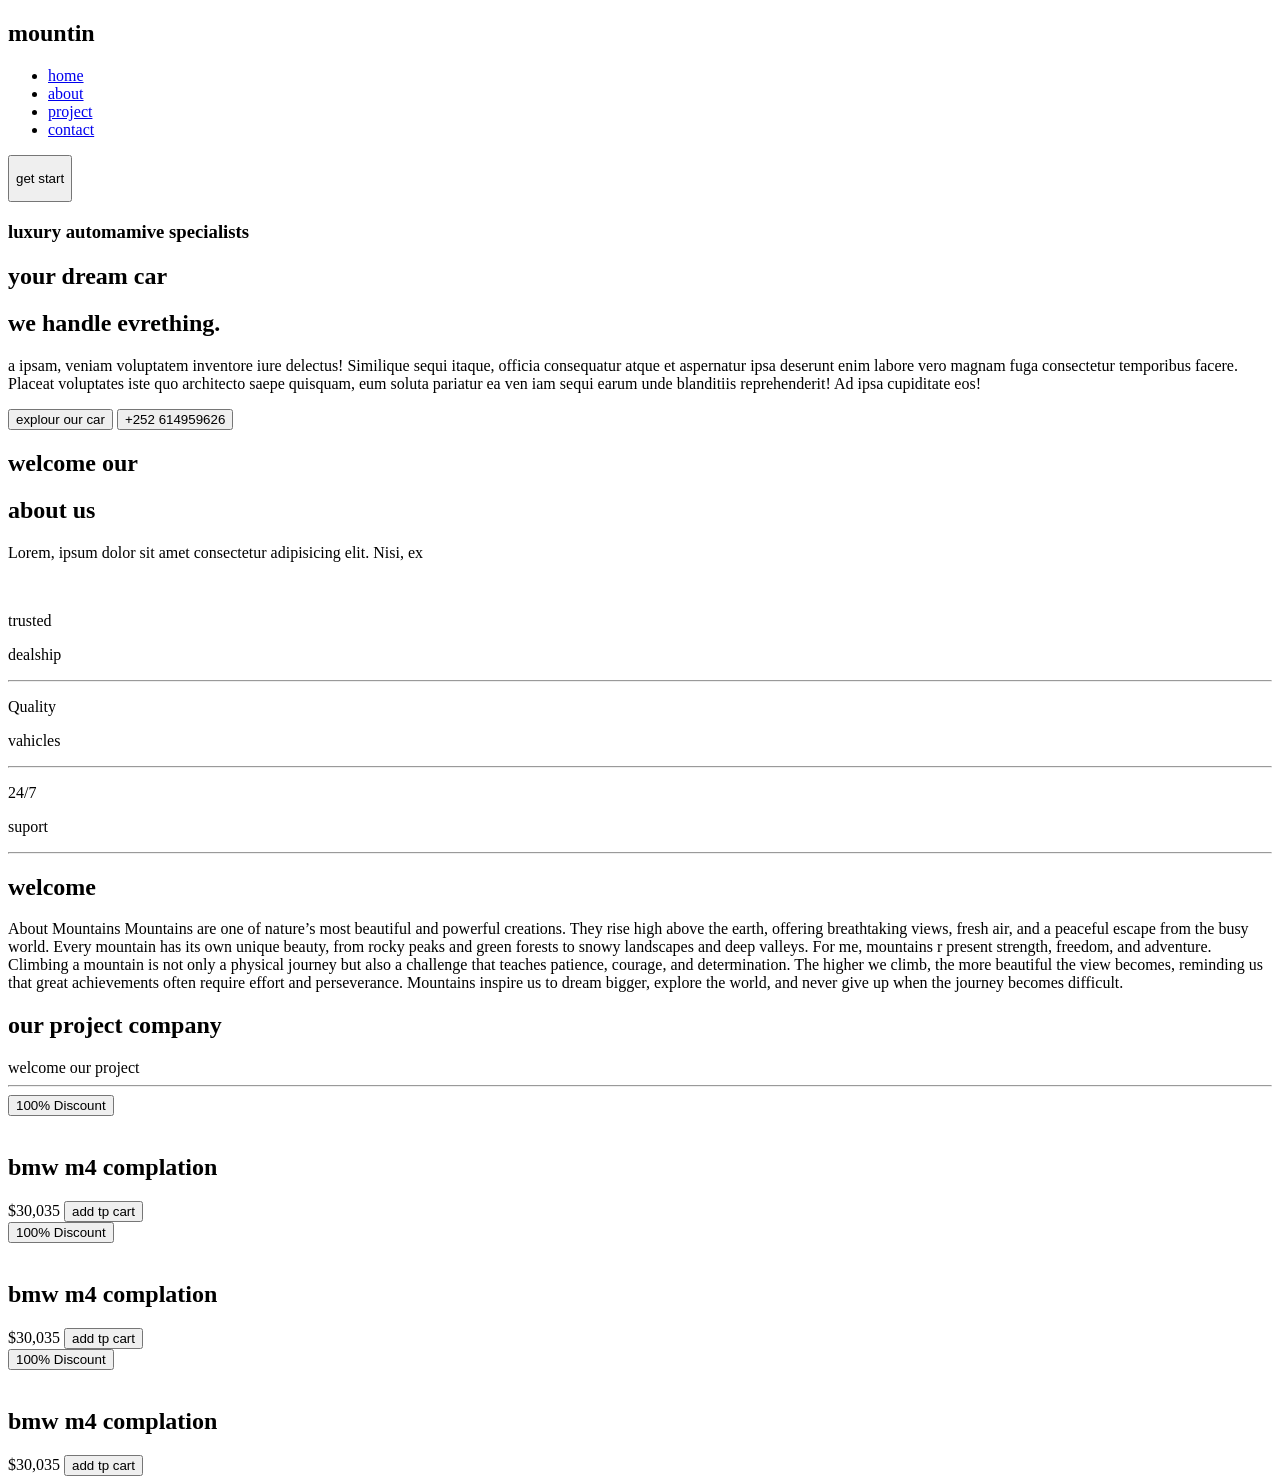
==== index.html @ 40935b39 "Add files via upload" ====
<!DOCTYPE html>
<html lang="en">
<head>
    <meta charset="UTF-8">
    <meta name="viewport" content="width=device-width, initial-scale=1.0">
    <title>Document</title>
    <link rel="stylesheet" href="index.css">
    <link rel="stylesheet" href="https://cdnjs.cloudflare.com/ajax/libs/font-awesome/7.3.1/css/all.min.css" integrity="sha512-QeR2VH+lsBE5LSAe1Q5EnTBbe7XTBubt8dG93Y7gidSgdMCr8nVqKcfKAMyN96SV8KDbZVTDXChatu5G2KQGzg==" crossorigin="anonymous" referrerpolicy="no-referrer">
</head>
<body>
    <section id="home">
        <header id="head">
            <div class="navbar">
                <div class="navbar-flex">
                    <div class="logo"><h1><span>m</span>ountin</h1></div>
                    <ul>
                        <li><a href="#">home</a></li>
                        <li><a href="#">about</a></li>
                        <li><a href="#">project</a></li>
                        <li><a href="#">contact</a></li>
                    </ul>
                    <button><p><i class="fa-solid fa-bars"></i>get start   <i class="fa-solid fa-arrow-right-long"></i></p></button>
                </div>
            </div>
        </header>
        <div class="title">
            <h3>luxury automamive specialists</h3>
            <h1>your dream car</h1>
            <h1><span>we handle evrething.</span></h1>
            <p>a ipsam, veniam voluptatem inventore iure delectus! Similique sequi itaque, officia consequatur atque et aspernatur ipsa deserunt enim labore vero magnam fuga consectetur temporibus facere. Placeat voluptates iste quo architecto saepe quisquam, eum soluta pariatur ea ven
               iam sequi earum unde blanditiis reprehenderit! Ad ipsa cupiditate eos!</p>
               <div class="boton">
                <button>explour our car<i class="fa-solid fa-cart-shopping"></i></button>
                <button>+252 614959626<i class="fa-solid fa-phone"></i></button>
               </div>
        </div>
    </section>
    <section id="aboutme">
        <div class="about">
            <div class="about-text">
                <h1>welcome our<i class="fa-solid fa-handshake"></i></h1>
                <h2><i class="fa-solid fa-users"></i>about us</h2>
                <p>Lorem, ipsum dolor sit amet consectetur adipisicing elit. Nisi, ex</p>
            </div>
            <div class="about-flex">
                <div class="about-img"><img src="mm.png" alt=""></div>
                <div class="about-title">
                    <div class="icons">
                        <div class="icon1">
                            <i class="fa-solid fa-gear"></i>
                            <p>trusted</p>
                            <p>dealship</p>
                            <hr>
                        </div>
                        <div class="icon1">
                            <i class="fa-solid fa-shield-halved"></i>
                            <p>Quality</p>
                            <p>vahicles</p>
                            <hr>
                        </div>
                        <div class="icon1">
                            <i class="fa-solid fa-headphones"></i>
                            <p>24/7</p>
                            <p>suport</p>
                            <hr>
                        </div>
                    </div>
                    <h2>welcome<i class="fa-solid fa-handshake"></i></h2> 
                    <p>About Mountains
Mountains are one of nature’s most beautiful and powerful creations. They rise high above the earth, offering breathtaking views, fresh air, and a peaceful escape from the busy world. Every mountain has its own unique beauty, from rocky peaks and green forests to snowy landscapes and deep valleys.

For me, mountains r 
present strength, freedom, and adventure. Climbing a mountain is not only a physical journey but also a challenge that teaches patience, courage, and determination. The higher we climb, the more beautiful the view becomes, reminding us that great achievements often require effort and perseverance.

Mountains inspire us to dream bigger, explore
the world, and never give 
up when the journey becomes difficult.</p>
                </div>
            </div>
        </div>
    </section>
    <section id="project">
        <div class="project-title">
            <h1>our project company</h1>
            welcome our project
            <hr>
        </div>
        <div class="project-car">
            <div class="projectcar-flex">
                <div class="card">
                    
                    <div class="card-img">
                        <div class="utun"><button>100% Discount<i class="fa-solid fa-earth-americas"></i></button></div>
                        <img src="mm.png" alt="">
                        <div class="card-text">
                            <h2>bmw m4 complation</h2>
                        <span>
                            $30,035
                        </span>
                        <button>add tp cart <i class="fa-solid fa-cart-shopping"></i></button>
                        </div>
                    </div>
                </div>
                <div class="card">
                    
                    <div class="card-img">
                        <div class="utun"><button>100% Discount<i class="fa-solid fa-earth-americas"></i></button></div>
                        <img src="mm.png" alt="">
                        <div class="card-text">
                            <h2>bmw m4 complation</h2>
                        <span>
                            $30,035
                        </span>
                        <button>add tp cart <i class="fa-solid fa-cart-shopping"></i></button>
                        </div>
                    </div>
                </div>
                <div class="card">
                    
                    <div class="card-img">
                        <div class="utun"><button>100% Discount<i class="fa-solid fa-earth-americas"></i></button></div>
                        <img src="mm.png" alt="">
                        <div class="card-text">
                            <h2>bmw m4 complation</h2>
                        <span>
                            $30,035
                        </span>
                        <button>add tp cart <i class="fa-solid fa-cart-shopping"></i></button>
                        </div>
                    </div>
                </div>
            </div>
        </div>
    </section>
</body>
</html>
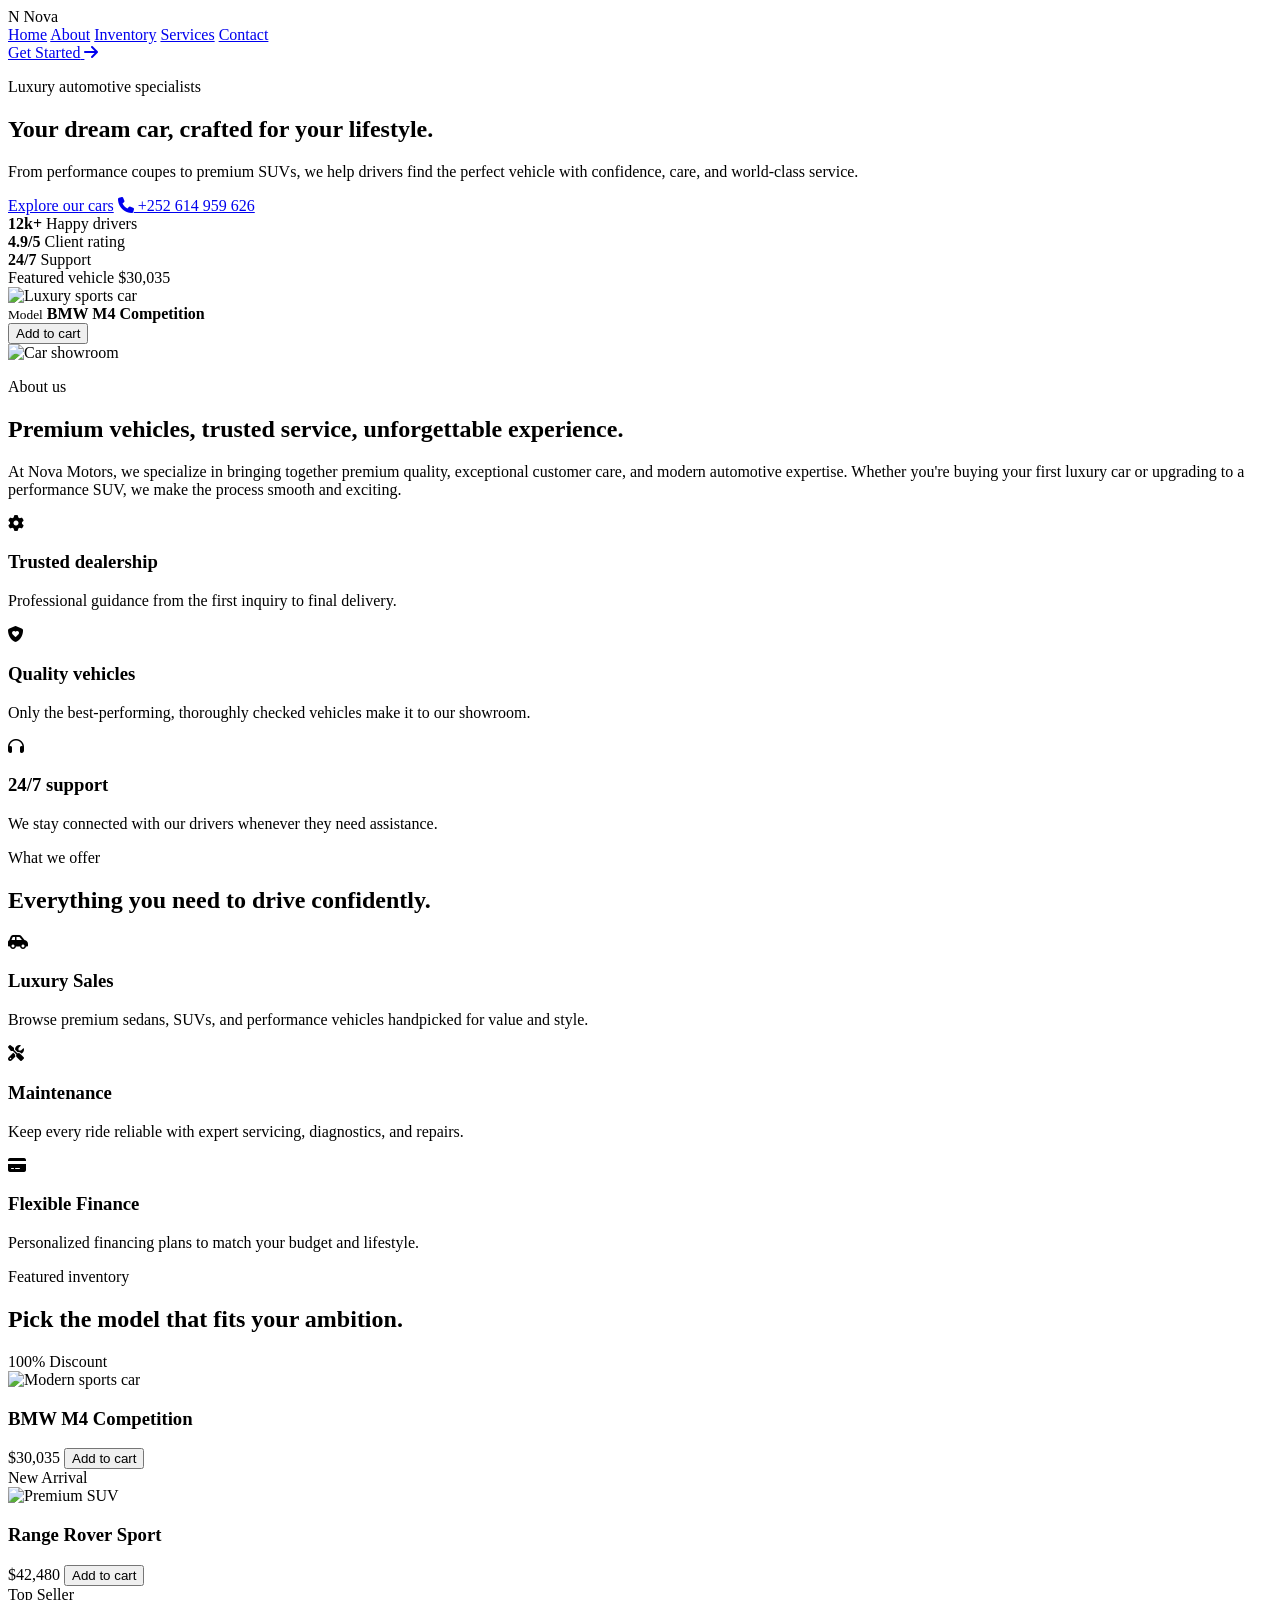
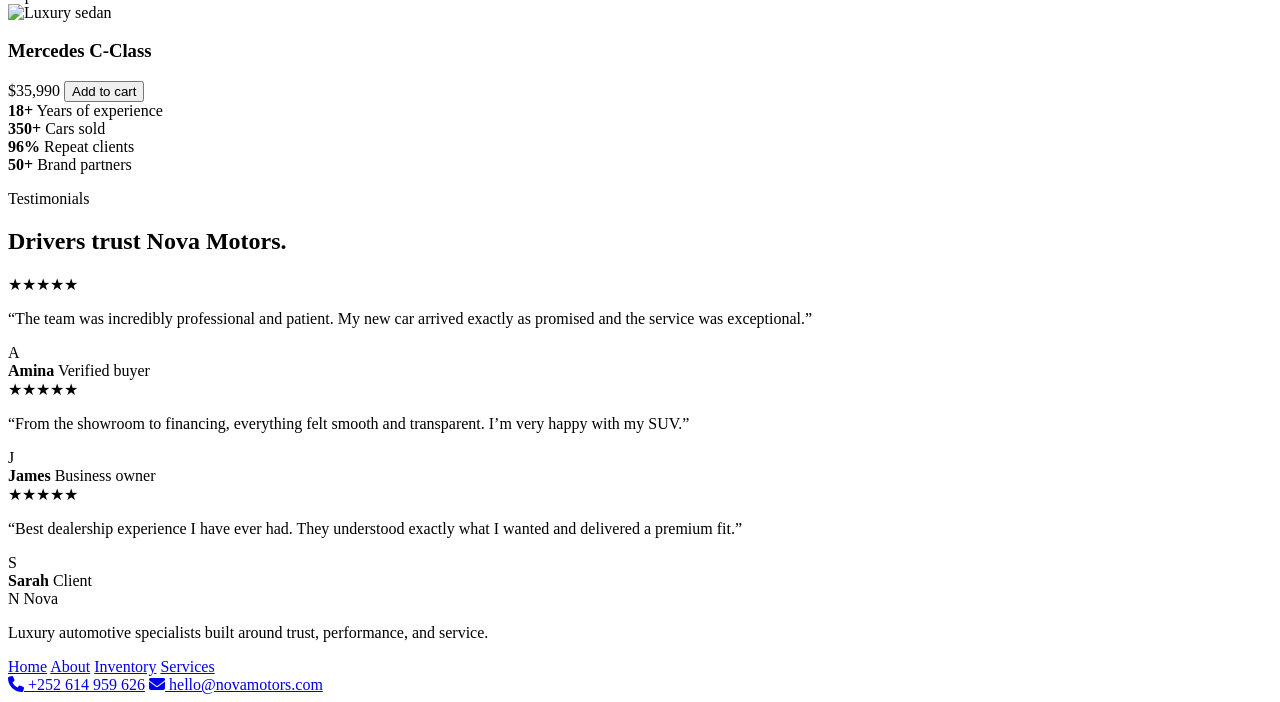
==== commit 9986b7d4: "Update the automotive landing page with a modern luxury dealership design and responsive layout." ====
--- a/index.html
+++ b/index.html
@@ -1,136 +1,343 @@
-<!DOCTYPE html>
-<html lang="en">
-<head>
-    <meta charset="UTF-8">
-    <meta name="viewport" content="width=device-width, initial-scale=1.0">
-    <title>Document</title>
-    <link rel="stylesheet" href="index.css">
-    <link rel="stylesheet" href="https://cdnjs.cloudflare.com/ajax/libs/font-awesome/7.3.1/css/all.min.css" integrity="sha512-QeR2VH+lsBE5LSAe1Q5EnTBbe7XTBubt8dG93Y7gidSgdMCr8nVqKcfKAMyN96SV8KDbZVTDXChatu5G2KQGzg==" crossorigin="anonymous" referrerpolicy="no-referrer">
-</head>
-<body>
-    <section id="home">
-        <header id="head">
-            <div class="navbar">
-                <div class="navbar-flex">
-                    <div class="logo"><h1><span>m</span>ountin</h1></div>
-                    <ul>
-                        <li><a href="#">home</a></li>
-                        <li><a href="#">about</a></li>
-                        <li><a href="#">project</a></li>
-                        <li><a href="#">contact</a></li>
-                    </ul>
-                    <button><p><i class="fa-solid fa-bars"></i>get start   <i class="fa-solid fa-arrow-right-long"></i></p></button>
-                </div>
-            </div>
-        </header>
-        <div class="title">
-            <h3>luxury automamive specialists</h3>
-            <h1>your dream car</h1>
-            <h1><span>we handle evrething.</span></h1>
-            <p>a ipsam, veniam voluptatem inventore iure delectus! Similique sequi itaque, officia consequatur atque et aspernatur ipsa deserunt enim labore vero magnam fuga consectetur temporibus facere. Placeat voluptates iste quo architecto saepe quisquam, eum soluta pariatur ea ven
-               iam sequi earum unde blanditiis reprehenderit! Ad ipsa cupiditate eos!</p>
-               <div class="boton">
-                <button>explour our car<i class="fa-solid fa-cart-shopping"></i></button>
-                <button>+252 614959626<i class="fa-solid fa-phone"></i></button>
-               </div>
-        </div>
-    </section>
-    <section id="aboutme">
-        <div class="about">
-            <div class="about-text">
-                <h1>welcome our<i class="fa-solid fa-handshake"></i></h1>
-                <h2><i class="fa-solid fa-users"></i>about us</h2>
-                <p>Lorem, ipsum dolor sit amet consectetur adipisicing elit. Nisi, ex</p>
-            </div>
-            <div class="about-flex">
-                <div class="about-img"><img src="mm.png" alt=""></div>
-                <div class="about-title">
-                    <div class="icons">
-                        <div class="icon1">
-                            <i class="fa-solid fa-gear"></i>
-                            <p>trusted</p>
-                            <p>dealship</p>
-                            <hr>
-                        </div>
-                        <div class="icon1">
-                            <i class="fa-solid fa-shield-halved"></i>
-                            <p>Quality</p>
-                            <p>vahicles</p>
-                            <hr>
-                        </div>
-                        <div class="icon1">
-                            <i class="fa-solid fa-headphones"></i>
-                            <p>24/7</p>
-                            <p>suport</p>
-                            <hr>
-                        </div>
-                    </div>
-                    <h2>welcome<i class="fa-solid fa-handshake"></i></h2> 
-                    <p>About Mountains
-Mountains are one of nature’s most beautiful and powerful creations. They rise high above the earth, offering breathtaking views, fresh air, and a peaceful escape from the busy world. Every mountain has its own unique beauty, from rocky peaks and green forests to snowy landscapes and deep valleys.
-
-For me, mountains r 
-present strength, freedom, and adventure. Climbing a mountain is not only a physical journey but also a challenge that teaches patience, courage, and determination. The higher we climb, the more beautiful the view becomes, reminding us that great achievements often require effort and perseverance.
-
-Mountains inspire us to dream bigger, explore
-the world, and never give 
-up when the journey becomes difficult.</p>
-                </div>
-            </div>
-        </div>
-    </section>
-    <section id="project">
-        <div class="project-title">
-            <h1>our project company</h1>
-            welcome our project
-            <hr>
-        </div>
-        <div class="project-car">
-            <div class="projectcar-flex">
-                <div class="card">
-                    
-                    <div class="card-img">
-                        <div class="utun"><button>100% Discount<i class="fa-solid fa-earth-americas"></i></button></div>
-                        <img src="mm.png" alt="">
-                        <div class="card-text">
-                            <h2>bmw m4 complation</h2>
-                        <span>
-                            $30,035
-                        </span>
-                        <button>add tp cart <i class="fa-solid fa-cart-shopping"></i></button>
-                        </div>
-                    </div>
-                </div>
-                <div class="card">
-                    
-                    <div class="card-img">
-                        <div class="utun"><button>100% Discount<i class="fa-solid fa-earth-americas"></i></button></div>
-                        <img src="mm.png" alt="">
-                        <div class="card-text">
-                            <h2>bmw m4 complation</h2>
-                        <span>
-                            $30,035
-                        </span>
-                        <button>add tp cart <i class="fa-solid fa-cart-shopping"></i></button>
-                        </div>
-                    </div>
-                </div>
-                <div class="card">
-                    
-                    <div class="card-img">
-                        <div class="utun"><button>100% Discount<i class="fa-solid fa-earth-americas"></i></button></div>
-                        <img src="mm.png" alt="">
-                        <div class="card-text">
-                            <h2>bmw m4 complation</h2>
-                        <span>
-                            $30,035
-                        </span>
-                        <button>add tp cart <i class="fa-solid fa-cart-shopping"></i></button>
-                        </div>
-                    </div>
-                </div>
-            </div>
-        </div>
-    </section>
-</body>
-</html>+<!DOCTYPE html>
+<html lang="en">
+  <head>
+    <meta charset="UTF-8" />
+    <meta name="viewport" content="width=device-width, initial-scale=1.0" />
+    <title>Nova Motors | Luxury Automotive Specialists</title>
+    <meta
+      name="description"
+      content="Luxury automotive specialists offering premium vehicles, expert service, and tailored buying experiences."
+    />
+    <link rel="preconnect" href="https://fonts.googleapis.com" />
+    <link rel="preconnect" href="https://fonts.gstatic.com" crossorigin />
+    <link
+      href="https://fonts.googleapis.com/css2?family=Inter:wght@400;500;600;700;800;900&display=swap"
+      rel="stylesheet"
+    />
+    <link rel="stylesheet" href="index.css" />
+    <link
+      rel="stylesheet"
+      href="https://cdnjs.cloudflare.com/ajax/libs/font-awesome/6.5.2/css/all.min.css"
+      integrity="sha512-DTOQO9RWCH3ppGqcWaEA1BIZOC6xxalwUEQp3K9mFcU0oQd7gPmyx7T0yy3VwO8zBq+T5JQ=="
+      crossorigin="anonymous"
+      referrerpolicy="no-referrer"
+    />
+  </head>
+  <body>
+    <header id="home" class="site-header">
+      <div class="container nav-wrap">
+        <div class="logo">
+          <span class="logo-mark">N</span>
+          <span>Nova</span>
+        </div>
+        <nav class="main-nav">
+          <a href="#home">Home</a>
+          <a href="#about">About</a>
+          <a href="#inventory">Inventory</a>
+          <a href="#services">Services</a>
+          <a href="#contact">Contact</a>
+        </nav>
+        <a href="#contact" class="nav-btn">
+          <span>Get Started</span>
+          <i class="fa-solid fa-arrow-right"></i>
+        </a>
+      </div>
+    </header>
+
+    <main>
+      <section class="hero">
+        <div class="container hero-grid">
+          <div class="hero-copy">
+            <p class="eyebrow">Luxury automotive specialists</p>
+            <h1>
+              Your dream car,
+              <span>crafted for your lifestyle.</span>
+            </h1>
+            <p class="hero-text">
+              From performance coupes to premium SUVs, we help drivers find the
+              perfect vehicle with confidence, care, and world-class service.
+            </p>
+            <div class="hero-actions">
+              <a href="#inventory" class="btn btn-primary">Explore our cars</a>
+              <a href="tel:+252614959626" class="btn btn-secondary">
+                <i class="fa-solid fa-phone"></i>
+                +252 614 959 626
+              </a>
+            </div>
+
+            <div class="hero-stats">
+              <div>
+                <strong>12k+</strong>
+                <span>Happy drivers</span>
+              </div>
+              <div>
+                <strong>4.9/5</strong>
+                <span>Client rating</span>
+              </div>
+              <div>
+                <strong>24/7</strong>
+                <span>Support</span>
+              </div>
+            </div>
+          </div>
+
+          <div class="hero-visual">
+            <div class="featured-card">
+              <div class="featured-top">
+                <span class="tag">Featured vehicle</span>
+                <span class="price">$30,035</span>
+              </div>
+
+              <img
+                src="https://images.unsplash.com/photo-1492144534655-ae79c964c9d7?auto=format&fit=crop&w=1200&q=80"
+                alt="Luxury sports car"
+              />
+
+              <div class="car-info">
+                <div>
+                  <small>Model</small>
+                  <strong>BMW M4 Competition</strong>
+                </div>
+                <button class="mini-btn">Add to cart</button>
+              </div>
+            </div>
+          </div>
+        </div>
+      </section>
+
+      <section id="about" class="about section-space">
+        <div class="container about-grid">
+          <div class="about-image-wrap">
+            <img
+              src="https://images.unsplash.com/photo-1553440569-bcc63803a83d?auto=format&fit=crop&w=1200&q=80"
+              alt="Car showroom"
+            />
+          </div>
+
+          <div class="about-copy">
+            <p class="section-kicker">About us</p>
+            <h2>Premium vehicles, trusted service, unforgettable experience.</h2>
+            <p>
+              At Nova Motors, we specialize in bringing together premium quality,
+              exceptional customer care, and modern automotive expertise. Whether
+              you're buying your first luxury car or upgrading to a performance SUV,
+              we make the process smooth and exciting.
+            </p>
+
+            <div class="trust-points">
+              <div class="point">
+                <i class="fa-solid fa-gear"></i>
+                <div>
+                  <h3>Trusted dealership</h3>
+                  <p>Professional guidance from the first inquiry to final delivery.</p>
+                </div>
+              </div>
+
+              <div class="point">
+                <i class="fa-solid fa-shield-heart"></i>
+                <div>
+                  <h3>Quality vehicles</h3>
+                  <p>Only the best-performing, thoroughly checked vehicles make it to our showroom.</p>
+                </div>
+              </div>
+
+              <div class="point">
+                <i class="fa-solid fa-headphones"></i>
+                <div>
+                  <h3>24/7 support</h3>
+                  <p>We stay connected with our drivers whenever they need assistance.</p>
+                </div>
+              </div>
+            </div>
+          </div>
+        </div>
+      </section>
+
+      <section id="services" class="services section-space">
+        <div class="container">
+          <div class="section-head">
+            <p class="section-kicker">What we offer</p>
+            <h2>Everything you need to drive confidently.</h2>
+          </div>
+
+          <div class="service-grid">
+            <article class="service-card">
+              <i class="fa-solid fa-car-side"></i>
+              <h3>Luxury Sales</h3>
+              <p>Browse premium sedans, SUVs, and performance vehicles handpicked for value and style.</p>
+            </article>
+
+            <article class="service-card">
+              <i class="fa-solid fa-screwdriver-wrench"></i>
+              <h3>Maintenance</h3>
+              <p>Keep every ride reliable with expert servicing, diagnostics, and repairs.</p>
+            </article>
+
+            <article class="service-card">
+              <i class="fa-solid fa-credit-card"></i>
+              <h3>Flexible Finance</h3>
+              <p>Personalized financing plans to match your budget and lifestyle.</p>
+            </article>
+          </div>
+        </div>
+      </section>
+
+      <section id="inventory" class="inventory section-space">
+        <div class="container">
+          <div class="section-head">
+            <p class="section-kicker">Featured inventory</p>
+            <h2>Pick the model that fits your ambition.</h2>
+          </div>
+
+          <div class="car-grid">
+            <article class="car-card">
+              <div class="badge">100% Discount</div>
+              <img
+                src="https://images.unsplash.com/photo-1503376780353-7e6692767b70?auto=format&fit=crop&w=1200&q=80"
+                alt="Modern sports car"
+              />
+              <div class="car-content">
+                <h3>BMW M4 Competition</h3>
+                <div class="meta-row">
+                  <span>$30,035</span>
+                  <button>Add to cart</button>
+                </div>
+              </div>
+            </article>
+
+            <article class="car-card">
+              <div class="badge">New Arrival</div>
+              <img
+                src="https://images.unsplash.com/photo-1544636331-e26879cd4d9b?auto=format&fit=crop&w=1200&q=80"
+                alt="Premium SUV"
+              />
+              <div class="car-content">
+                <h3>Range Rover Sport</h3>
+                <div class="meta-row">
+                  <span>$42,480</span>
+                  <button>Add to cart</button>
+                </div>
+              </div>
+            </article>
+
+            <article class="car-card">
+              <div class="badge">Top Seller</div>
+              <img
+                src="https://images.unsplash.com/photo-1552519507-da3b142c6e3d?auto=format&fit=crop&w=1200&q=80"
+                alt="Luxury sedan"
+              />
+              <div class="car-content">
+                <h3>Mercedes C-Class</h3>
+                <div class="meta-row">
+                  <span>$35,990</span>
+                  <button>Add to cart</button>
+                </div>
+              </div>
+            </article>
+          </div>
+        </div>
+      </section>
+
+      <section class="stats-band section-space">
+        <div class="container stats-grid">
+          <div>
+            <strong>18+</strong>
+            <span>Years of experience</span>
+          </div>
+          <div>
+            <strong>350+</strong>
+            <span>Cars sold</span>
+          </div>
+          <div>
+            <strong>96%</strong>
+            <span>Repeat clients</span>
+          </div>
+          <div>
+            <strong>50+</strong>
+            <span>Brand partners</span>
+          </div>
+        </div>
+      </section>
+
+      <section class="testimonials section-space">
+        <div class="container">
+          <div class="section-head">
+            <p class="section-kicker">Testimonials</p>
+            <h2>Drivers trust Nova Motors.</h2>
+          </div>
+
+          <div class="testimonial-grid">
+            <article class="testimonial-card">
+              <div class="stars">★★★★★</div>
+              <p>
+                “The team was incredibly professional and patient. My new car arrived
+                exactly as promised and the service was exceptional.”
+              </p>
+              <div class="person">
+                <div class="avatar">A</div>
+                <div>
+                  <strong>Amina</strong>
+                  <span>Verified buyer</span>
+                </div>
+              </div>
+            </article>
+
+            <article class="testimonial-card">
+              <div class="stars">★★★★★</div>
+              <p>
+                “From the showroom to financing, everything felt smooth and transparent.
+                I’m very happy with my SUV.”
+              </p>
+              <div class="person">
+                <div class="avatar">J</div>
+                <div>
+                  <strong>James</strong>
+                  <span>Business owner</span>
+                </div>
+              </div>
+            </article>
+
+            <article class="testimonial-card">
+              <div class="stars">★★★★★</div>
+              <p>
+                “Best dealership experience I have ever had. They understood exactly what
+                I wanted and delivered a premium fit.”
+              </p>
+              <div class="person">
+                <div class="avatar">S</div>
+                <div>
+                  <strong>Sarah</strong>
+                  <span>Client</span>
+                </div>
+              </div>
+            </article>
+          </div>
+        </div>
+      </section>
+    </main>
+
+    <footer id="contact" class="site-footer">
+      <div class="container footer-wrap">
+        <div class="footer-brand">
+          <div class="logo light">
+            <span class="logo-mark">N</span>
+            <span>Nova</span>
+          </div>
+          <p>Luxury automotive specialists built around trust, performance, and service.</p>
+        </div>
+
+        <div class="footer-links">
+          <a href="#home">Home</a>
+          <a href="#about">About</a>
+          <a href="#inventory">Inventory</a>
+          <a href="#services">Services</a>
+        </div>
+
+        <div class="footer-contact">
+          <a href="tel:+252614959626"><i class="fa-solid fa-phone"></i> +252 614 959 626</a>
+          <a href="mailto:hello@novamotors.com"><i class="fa-solid fa-envelope"></i> hello@novamotors.com</a>
+        </div>
+      </div>
+    </footer>
+  </body>
+</html>
